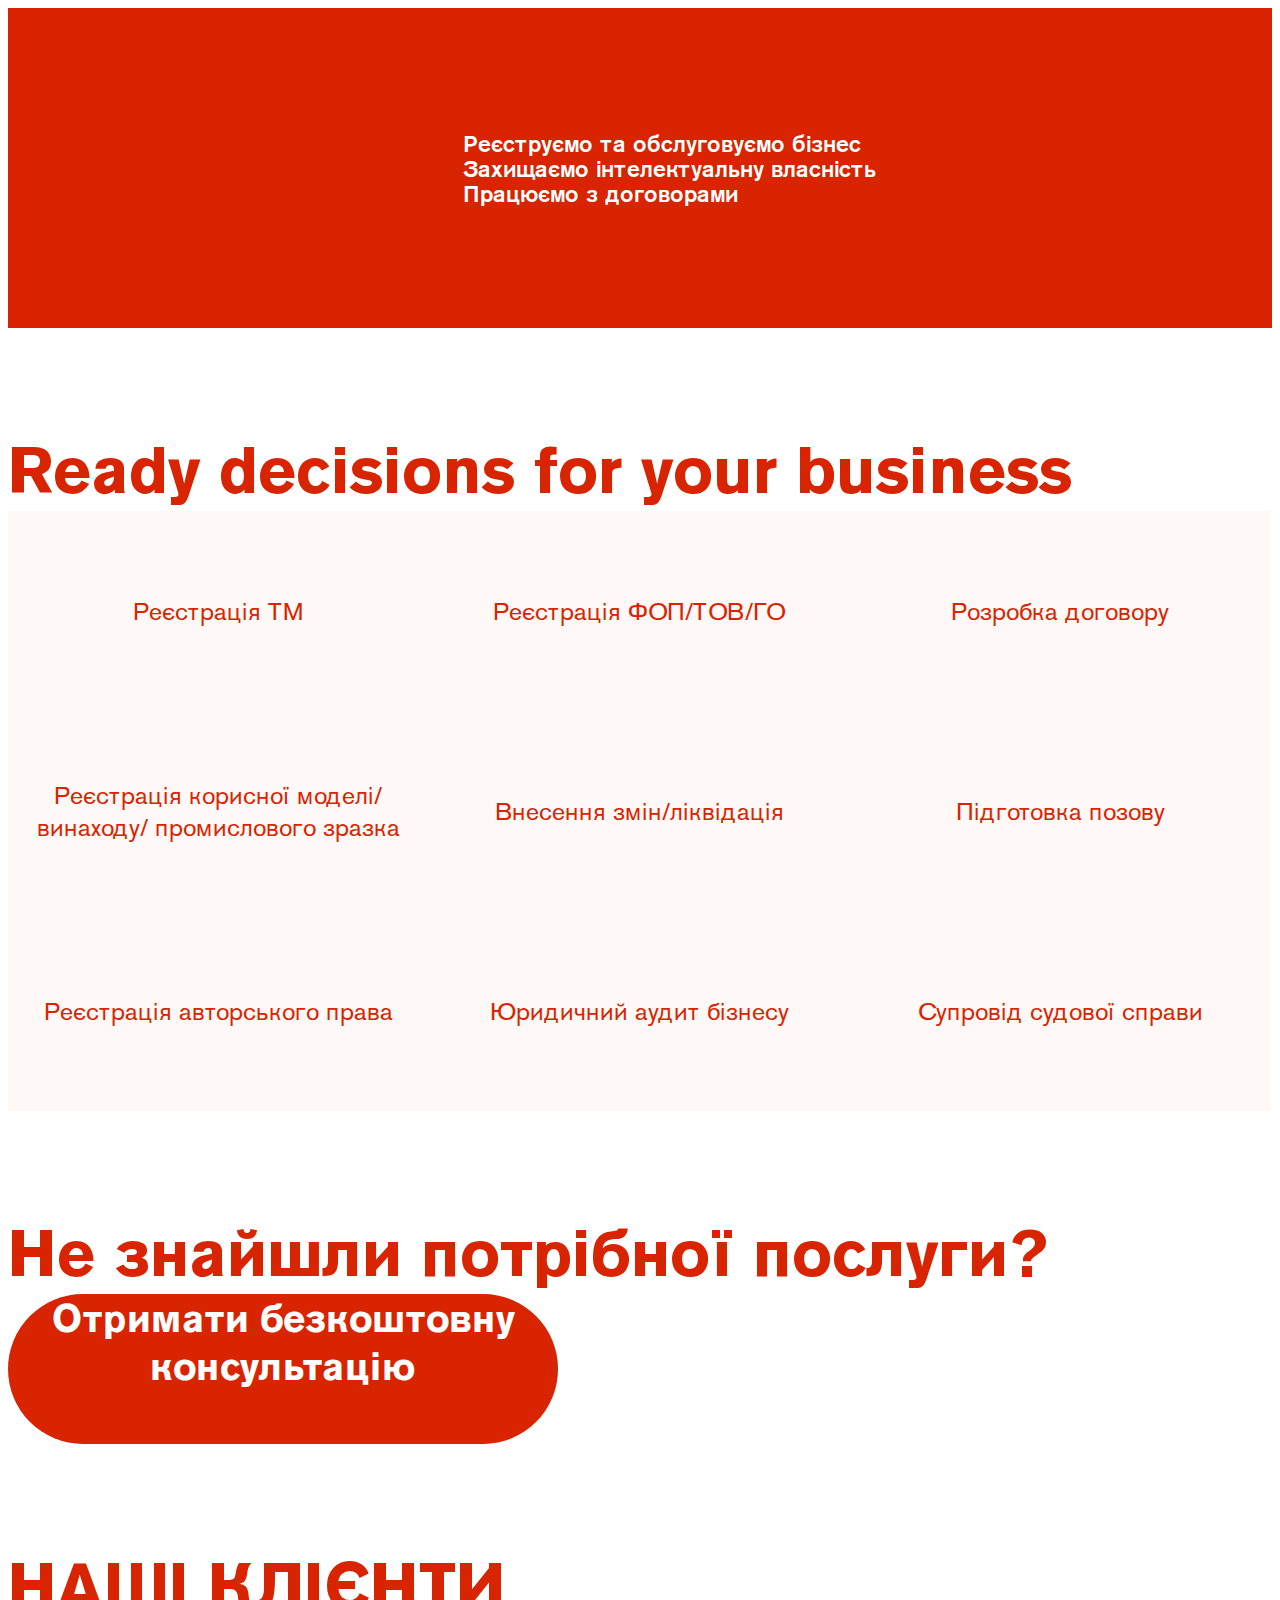
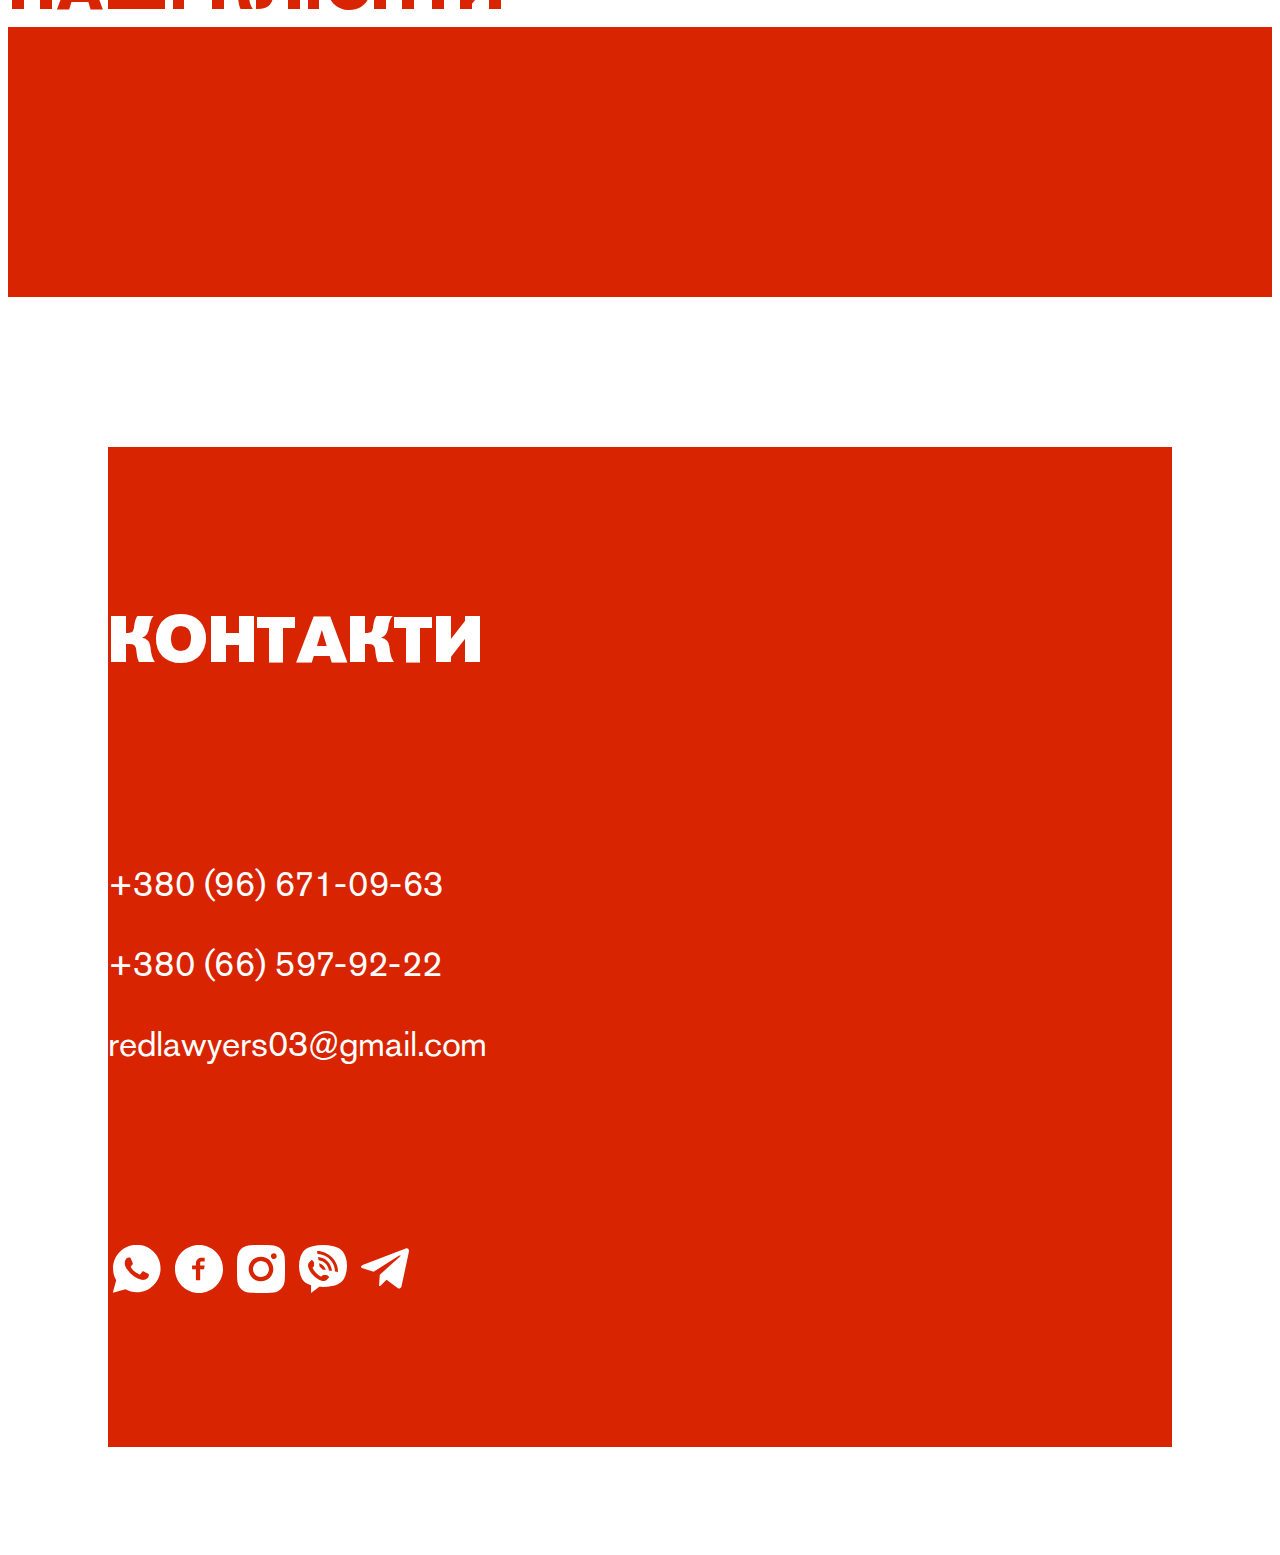
==== index.html @ 9a566561 "Update index.html" ====
<!doctype html>
<html lang="en">

<head>
  <!-- Required meta tags -->
  <meta charset="utf-8">
  <meta name="viewport" content="width=device-width, initial-scale=1">

  <!-- Bootstrap CSS -->
  <link href="https://cdn.jsdelivr.net/npm/bootstrap@5.0.0-beta1/dist/css/bootstrap.min.css" rel="stylesheet" integrity="sha384-giJF6kkoqNQ00vy+HMDP7azOuL0xtbfIcaT9wjKHr8RbDVddVHyTfAAsrekwKmP1" crossorigin="anonymous">
  <link href="css/akzidenz_grotesk_pro.css" rel="stylesheet">
  <link href="css/style.css" rel="stylesheet">

  <script src="https://code.jquery.com/jquery-3.5.1.slim.min.js" integrity="sha256-4+XzXVhsDmqanXGHaHvgh1gMQKX40OUvDEBTu8JcmNs=" crossorigin="anonymous"></script>

  <link rel="stylesheet" href="css/owl.carousel.min.css">
  <link rel="stylesheet" href="css/owl.theme.default.min.css">

  <script src="js/owl.carousel.min.js"></script>
  <title>Red Lawyers</title>
</head>

<body>
  <div class="container-fluid">
    <div class="row header">
      <div class="col-sm-2 logo-holder m-0 p-0">
        <img src="img/logo-white.svg" alt="Red Lawyers Logo">
      </div>
      <div class="col-12 col-sm-5 header-text-holder offset-sm-2 d-flex justify-content-center justify-content-sm-end align-items-center">
        <div class="header-text">
          <p>Реєструємо та обслуговуємо бізнес</p>
          <p>Захищаємо інтелектуальну власність</p>
          <p>Працюємо з договорами</p>
        </div>
      </div>
    </div>
    <div class="row">
      <div class="col-sm-12 slogan-holder text-center">
        <div class="title-text">Ready decisions for your business</div>
      </div>
    </div>
    <div class="row services-carousel-holder my-5 p-0">
      <div class="col-sm-12 table-services-holder">
        <!-- <img src="img/services-arrow.svg" class="services-arrow services-arrow-left"> -->
        <!-- <img src="img/services-arrow.svg" class="services-arrow services-arrow-right"> -->
        <div id="servicesControls" class="carousel slide table-xs-services" data-bs-ride="carousel">

          <div class="table-services carousel-inner my-5">
            <div class="column-1 column carousel-item" data-nextcolumn="2">
              <div class="cell">Реєстрація ТМ</div>
              <div class="cell">Реєстрація корисної моделі/винаходу/
                промислового зразка</div>
              <div class="cell">Реєстрація авторського права</div>
            </div>
            <div class="column-2 column carousel-item active" data-nextcolumn="3">
              <div class="cell">Реєстрація ФОП/ТОВ/ГО</div>
              <div class="cell">Внесення
                змін/ліквідація</div>
              <div class="cell">Юридичний аудит бізнесу </div>
            </div>
            <div class="column-3 column carousel-item" data-nextcolumn="1">
              <div class="cell">Розробка договору</div>
              <div class="cell">Підготовка позову</div>
              <div class="cell">Супровід судової справи</div>
            </div>
          </div>
          <a class="carousel-control-prev" href="#servicesControls" role="button" data-bs-slide="prev">
            <span class="visually-hidden">Previous</span>
            <span class="carousel-control-prev-icon" aria-hidden="true" style="filter:invert(1); opacity:.7;transform: scale(1.5); margin-left:-20px;"></span>
          </a>
          <a class="carousel-control-next" href="#servicesControls" role="button" data-bs-slide="next">
            <span class="carousel-control-next-icon" aria-hidden="true" style="filter:invert(1); opacity:.7; transform: scale(1.5); margin-right:-20px"></span>
            <span class="visually-hidden">Next</span>
          </a>
        </div>


        <div class="table-services table-lg-services my-5">
          <div class="column-1 column">
            <div class="cell">Реєстрація ТМ</div>
            <div class="cell">Реєстрація корисної моделі/винаходу/
              промислового зразка</div>
            <div class="cell">Реєстрація авторського права</div>
          </div>
          <div class="column-2 column">
            <div class="cell">Реєстрація ФОП/ТОВ/ГО</div>
            <div class="cell">Внесення
              змін/ліквідація</div>
            <div class="cell">Юридичний аудит бізнесу </div>
          </div>
          <div class="column-3 column">
            <div class="cell">Розробка договору</div>
            <div class="cell">Підготовка позову</div>
            <div class="cell">Супровід судової справи</div>
          </div>
        </div>


      </div>
    </div>
    <div class="row">
      <div class="col-sm-12 text-center">
        <div class="title-text find-service-text">Не знайшли потрібної послуги?</div>
      </div>
    </div>
    <div class="row">
      <div class="col-sm-12 d-flex align-items-center justify-content-center">
        <div class="button-consult mt-5 d-flex justify-content-center align-items-center"><span>Отримати безкоштовну консультацію</span></div>
      </div>
    </div>
    <div class="row">
      <div class="col-sm-12 text-center">
        <div class="title-text clients-text">Наші клієнти</div>
      </div>
    </div>
    <div class="row client-logo-holder my-3">
      <div class="col-sm-12 text-center d-flex justify-content-center align-items-center" style="position:relative; padding:0;">

        <div class="client-logos d-flex owl-carousel owl-theme">

          <div class="client-logo item" style="background-color:#FFF9F9;">
            <img src="img/client-1.png" alt="Client Logo" style="transform:scale(1.5)">
          </div>
          <div class="client-logo item circled" style="background-color:white;">
            <img src="img/client-2.jpg" alt="Client Logo">
          </div>
          <div class="client-logo item" style="background-color:#EADFD9;">
            <img src="img/client-3.png" alt="Client Logo">
          </div>
          <div class="client-logo item" style="background-color:#BEAB98;">
            <img src="img/client-4.png" alt="Client Logo">
          </div>
          <div class="client-logo item" style="background-color:white;">
            <img src="img/client-5.png" alt="Client Logo">
          </div>
          <div class="client-logo item" style="background-color:white;">
            <img src="img/client-6.png" alt="Client Logo">
          </div>
          <div class="client-logo item" style="background-color:#F6A7AD;">
            <img src="img/client-7.png" alt="Client Logo">
          </div>
          <div class="client-logo item" style="background-color:#0A0E0F;">
            <img src="img/client-8.png" alt="Client Logo">
          </div>
          <div class="client-logo item" style="background-color:white;">
            <img src="img/client-9.jpg" alt="Client Logo">
          </div>
          <div class="client-logo item" style="background-color:white;">
            <img src="img/client-10.jpg" alt="Client Logo">
          </div>
          <div class="client-logo item" style="background-color:white;">
            <img src="img/client-11.png" alt="Client Logo">
          </div>
          <div class="client-logo item" style="background-color:black;">
            <img src="img/client-12.jpg" alt="Client Logo">
          </div>
          <div class="client-logo item" style="background-color:white;">
            <img src="img/client-13.png" alt="Client Logo">
          </div>
          <div class="client-logo item" style="background-color:white; ">
            <img src="img/client-14.png" alt="Client Logo" style="transform:scale(3.5)">
          </div>

        </div>
      </div>
    </div>
    <div class="row footer-holder">
      <div class="col-sm-12 p-0">
        <div class="footer text-center">
          <div class="title-contact">Контакти</div>
          <div class="contact-info">
            <p>+380 (96) 671-09-63</p>
            <p>+380 (66) 597-92-22</p>
            <p>redlawyers03@gmail.com</p>
          </div>
          <div class="contact-icons">
            <img src="img/social-icons/whatsup.svg" alt="What's Up Icon">
            <img src="img/social-icons/facebook.svg" alt="Facebook Icon">
            <img src="img/social-icons/instagram.svg" alt="Instagram Icon">
            <img src="img/social-icons/viber.svg" alt="Viber Icon">
            <img src="img/social-icons/telegram.svg" alt="Telegram Icon">
          </div>
        </div>
      </div>
    </div>
  </div>
  <script src="js/script.js"></script>
  <script src="https://cdn.jsdelivr.net/npm/bootstrap@5.0.0-beta1/dist/js/bootstrap.bundle.min.js" integrity="sha384-ygbV9kiqUc6oa4msXn9868pTtWMgiQaeYH7/t7LECLbyPA2x65Kgf80OJFdroafW" crossorigin="anonymous"></script>
</body>

</html>
---- css/akzidenz_grotesk_pro.css ----
@font-face {
	font-family: 'AkzidenzGroteskPro-Bold';
	src: url('../fonts/akzidenzgroteskpro-bold.eot'); /* IE 9 Compatibility Mode */
	src: url('../fonts/akzidenzgroteskpro-bold.eot?#iefix') format('embedded-opentype'), /* IE < 9 */
		url('../fonts/akzidenzgroteskpro-bold.woff2') format('woff2'), /* Super Modern Browsers */
		url('../fonts/akzidenzgroteskpro-bold.woff') format('woff'), /* Firefox >= 3.6, any other modern browser */
		url('../fonts/akzidenzgroteskpro-bold.ttf') format('truetype'), /* Safari, Android, iOS */
		url('../fonts/akzidenzgroteskpro-bold.svg#akzidenzgroteskpro-bold') format('svg'); /* Chrome < 4, Legacy iOS */
}

@font-face {
	font-family: 'AkzidenzGroteskPro-Light';
	src: url('../fonts/akzidenzgroteskpro-light.eot'); /* IE 9 Compatibility Mode */
	src: url('../fonts/akzidenzgroteskpro-light.eot?#iefix') format('embedded-opentype'), /* IE < 9 */
		url('../fonts/akzidenzgroteskpro-light.woff2') format('woff2'), /* Super Modern Browsers */
		url('../fonts/akzidenzgroteskpro-light.woff') format('woff'), /* Firefox >= 3.6, any other modern browser */
		url('../fonts/akzidenzgroteskpro-light.ttf') format('truetype'), /* Safari, Android, iOS */
		url('../fonts/akzidenzgroteskpro-light.svg#akzidenzgroteskpro-light') format('svg'); /* Chrome < 4, Legacy iOS */
}
@font-face {
	font-family: 'AkzidenzGroteskPro-Md';
	src: url('../fonts/akzidenzgroteskpro-md.eot'); /* IE 9 Compatibility Mode */
	src: url('../fonts/akzidenzgroteskpro-md.eot?#iefix') format('embedded-opentype'), /* IE < 9 */
		url('../fonts/akzidenzgroteskpro-md.woff2') format('woff2'), /* Super Modern Browsers */
		url('../fonts/akzidenzgroteskpro-md.woff') format('woff'), /* Firefox >= 3.6, any other modern browser */
		url('../fonts/akzidenzgroteskpro-md.ttf') format('truetype'), /* Safari, Android, iOS */
		url('../fonts/akzidenzgroteskpro-md.svg#akzidenzgroteskpro-md') format('svg'); /* Chrome < 4, Legacy iOS */
}

@font-face {
	font-family: 'AkzidenzGroteskPro-Regular';
	src: url('../fonts/akzidenzgroteskpro-regular.eot'); /* IE 9 Compatibility Mode */
	src: url('../fonts/akzidenzgroteskpro-regular.eot?#iefix') format('embedded-opentype'), /* IE < 9 */
		url('../fonts/akzidenzgroteskpro-regular.woff2') format('woff2'), /* Super Modern Browsers */
		url('../fonts/akzidenzgroteskpro-regular.woff') format('woff'), /* Firefox >= 3.6, any other modern browser */
		url('../fonts/akzidenzgroteskpro-regular.ttf') format('truetype'), /* Safari, Android, iOS */
		url('../fonts/akzidenzgroteskpro-regular.svg#akzidenzgroteskpro-regular') format('svg'); /* Chrome < 4, Legacy iOS */
}

@font-face {
	font-family: 'AkzidenzGroteskPro-Super';
	src: url('../fonts/akzidenzgroteskpro-super.eot'); /* IE 9 Compatibility Mode */
	src: url('../fonts/akzidenzgroteskpro-super.eot?#iefix') format('embedded-opentype'), /* IE < 9 */
		url('../fonts/akzidenzgroteskpro-super.woff2') format('woff2'), /* Super Modern Browsers */
		url('../fonts/akzidenzgroteskpro-super.woff') format('woff'), /* Firefox >= 3.6, any other modern browser */
		url('../fonts/akzidenzgroteskpro-super.ttf') format('truetype'), /* Safari, Android, iOS */
		url('../fonts/akzidenzgroteskpro-super.svg#akzidenzgroteskpro-super') format('svg'); /* Chrome < 4, Legacy iOS */
}
---- css/style.css ----
.container-fluid {
  overflow: hidden;
}

/* width */
::-webkit-scrollbar {
  width: 10px;
}

/* Track */
::-webkit-scrollbar-track {
  background: white;
}

/* Handle */
::-webkit-scrollbar-thumb {
  background: #D82400;
}

/* Handle on hover */
::-webkit-scrollbar-thumb:hover {
  background: #D82400;
}

.header {
  height: 320px;
  background-color: #D82400;
  color: white;
  display: flex;
  justify-content: center;
  align-items: center;
}

.header-text p {
  font-family: 'AkzidenzGroteskPro-Md', sans-serif;
  font-size: 35px;
  margin: 0;
  font-weight: 500;
  line-height: 45px;
}

.logo-holder img {
  max-height: 320px;
  padding-left: 60px;
}

.header-text-holder {
  padding-right: 60px;
}

.title-text {
  font-family: "AkzidenzGroteskPro-Bold", sans-serif;
  font-size: 65px;
  color: #D82400;
  margin-top: 100px;
}

.table-services {
  display: flex;
  flex-direction: row;
}

.table-services .column {
  width: 33.3%;
  transition: 1s;
}

.table-services-holder .table-services .cell {
  height: 200px;
  background: rgba(216, 36, 0, 0.03);
  border: none;
  text-align: center;
  display: flex;
  justify-content: center;
  align-items: center;
  vertical-align: middle;
  cursor: pointer;
  font-family: "AkzidenzGroteskPro-Regular", sans-serif;
  font-size: 30px;
  color: #D82400;
  transition: .3s;
}

.table-services-holder .table-services .cell:hover {
  background: rgba(216, 36, 0, 0.2);
}

.button-consult {
  font-family: "AkzidenzGroteskPro-Bold", sans-serif;
  font-size: 38px;
  background-color: #D82400;
  color: white;
  width: 550px;
  height: 150px;
  text-align: center;
  border-radius: 100px;
  cursor: pointer;
}

.clients-text {
  text-transform: uppercase;
}

.client-logo-holder {
  height: 270px;
  background-color: #D82400;
  overflow: hidden;
}

.owl-item {
  display: flex;
  align-items: center;
  justify-content: center;
}

.client-logo {
  height: 200px;
  width: 200px;
  border-radius: 100%;
  display: flex;
  justify-content: center;
  align-items: center;
  /* margin-left:80px; */
  transition: 1s;
}

.client-logo img {
  max-width: 70%;
}

.client-logo.circled img {
  max-width: 100% !important;
}

.client-logos .client-logo {
  overflow: hidden;
  z-index: 3;
}

.footer-holder {
  margin-top: 150px;
}

.footer {
  background-color: #D82400;
  margin: 100px;
  height: 700px;
  padding-top: 150px;
  padding-bottom: 150px;
  display: flex;
  flex-direction: column;
  justify-content: space-between;
}

.title-contact {
  font-family: "AkzidenzGroteskPro-Super", sans-serif;
  color: white;
  font-size: 65px;
  text-transform: uppercase;
}

.contact-info {
  font-family: "AkzidenzGroteskPro-Regular", sans-serif;
  font-size: 35px;
  color: white;
}

.contact-icons img {
  height: 48px;
  width: 48px;
  margin-left: 5px;
  margin-right: 5px;
  cursor: pointer;
}

.services-arrow-left {
  display: none;
  left: 20px;
  transform: rotate(180deg);
}

.services-arrow-right {
  display: none;
  right: 20px;
}

.table-lg-services {
  display: flex;
}

.table-xs-services {
  display: none;
}

.owl-prev span, .owl-next span {
  font-size: 100px;
}

.owl-prev, .owl-next {
  background: none !important;
  color: rgba(0, 0, 0, .6) !important;
}

.owl-prev:focus, .owl-next:focus {
  outline: none;
}

.owl-prev {
  position: absolute;
  left: 25px;
  top: 0;
  bottom: 0;
  margin: auto;
}

.owl-next {
  position: absolute;
  right: 25px;
  top: 0;
  bottom: 0;
  margin: auto;
}

@media screen and (min-width: 1900px) {
  .header-text p {
    font-size: 40px;
  }
}

@media screen and (max-width: 1700px) {
  .header-text p {
    font-size: 30px;
  }
}

@media screen and (max-width: 1500px) {
  .table-services-holder .table-services .cell {
    font-size: 25px;
  }

  .header-text p {
    font-size: 25px;
    line-height: 27px;
  }

  .header-text-holder {
    padding-right: 10px;
  }
}

@media screen and (max-width: 1500px) {
  .header-text p {
    font-size: 23px;
    line-height: 25px;
  }

  .header-text-holder {
    padding-right: 2px;
  }
}

@media screen and (max-width: 576px) {
  .table-lg-services {
    display: none;
  }

  .table-xs-services {
    display: flex;
  }

  .header {
    height: 350px;
    text-align: center;
    display: flex;
    align-items: flex-start;
    align-content: space-around;
    padding-bottom: 50px;
    padding-top: 30px;
  }

  .logo-holder img {
    height: 150px;
    width: 150px;
    padding: 0;
  }

  .header-text-holder {
    padding: 0;
  }

  .header-text {
    text-align: center;
  }

  .header-text p {
    font-size: 20px;
    line-height: 25px;
  }

  .table-services {
    margin-bottom: 0;
  }

  .table-services .column {
    width: 100%;
  }

  .find-service-text {
    margin-top: 20px;
  }

  .title-text {
    font-size: 35px;
  }

  .button-consult {
    font-size: 18px;
    height: 75px;
    width: 250px;
  }

  .table-services-holder .table-services .cell {
    font-size: 25px;
    transition: 1s;
    margin-top: 30px;
    margin-bottom: 30px;
  }

  .table-services {
    transition: 1s;
    position: relative;
  }

  .table-services-holder {
    position: relative;
  }

  .services-arrow {
    display: block;
  }

  .footer-holder {
    margin-top: 100px;
  }

  .footer {
    padding: 60px 30px 60px 30px;
    margin: 0;
    height: 380px;
  }

  .title-contact {
    font-size: 35px;
  }

  .contact-info {
    font-size: 25px;
  }

  .contact-info p {
    margin: 0;
  }

  .contact-icons img {
    height: 30px;
    width: 30px;
  }
}
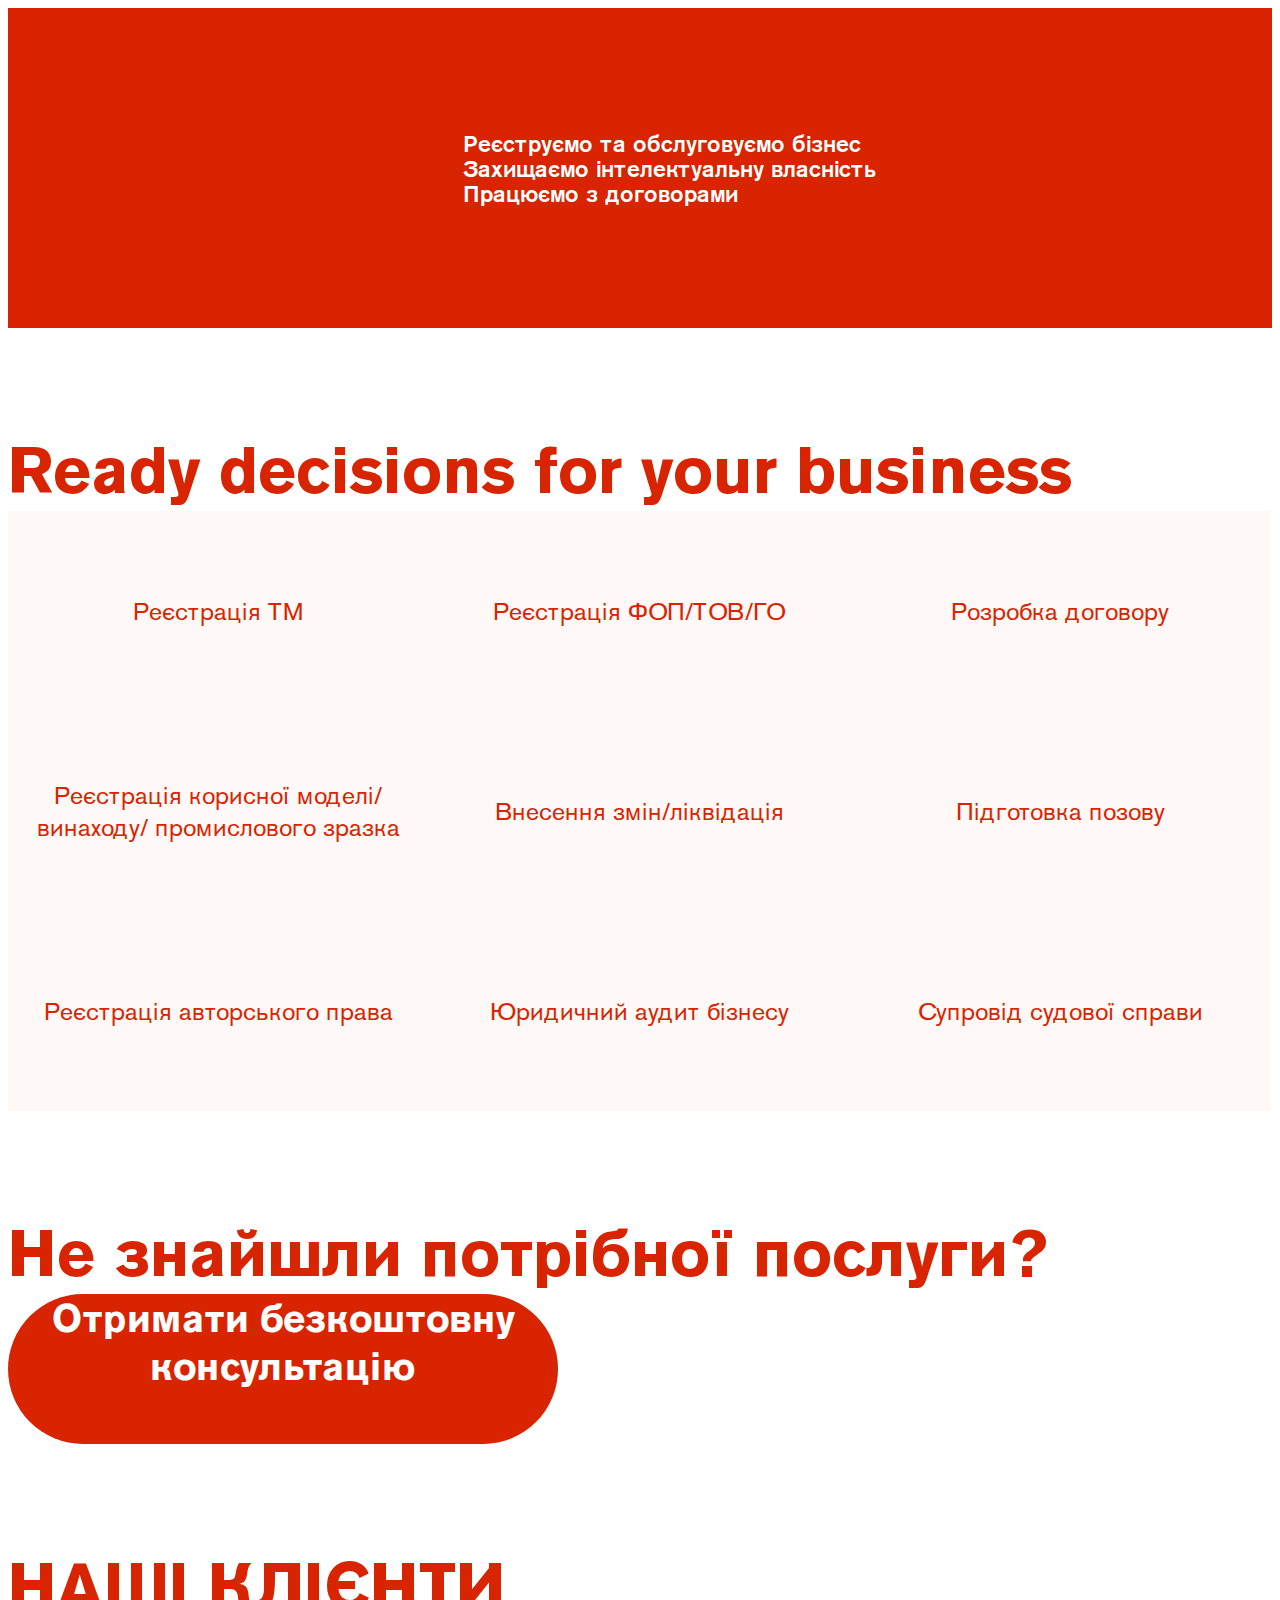
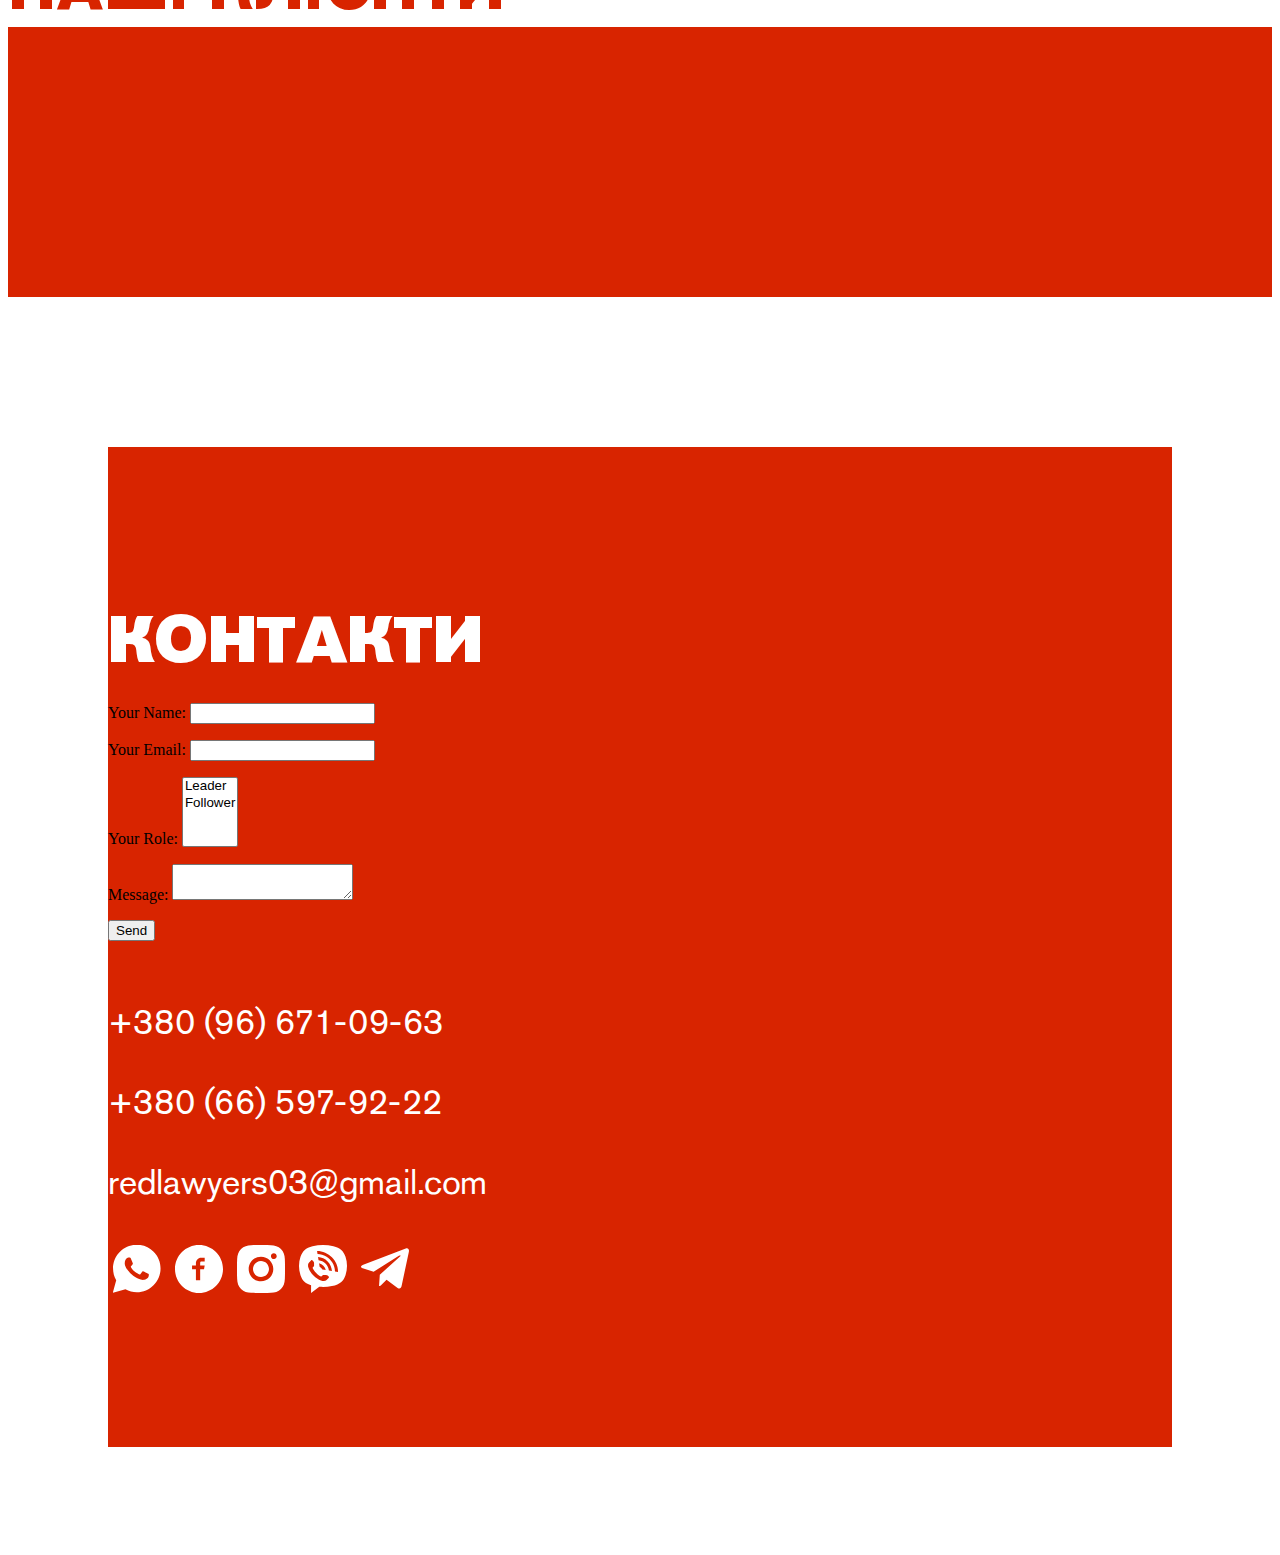
==== commit 7a0d976c: "Add copy social info, test form" ====
--- a/index.html
+++ b/index.html
@@ -168,24 +168,51 @@
       <div class="col-sm-12 p-0">
         <div class="footer text-center">
           <div class="title-contact">Контакти</div>
+          <form name="contact" method="POST" data-netlify="true">
+            <p>
+              <label>Your Name: <input type="text" name="name" /></label>
+            </p>
+            <p>
+              <label>Your Email: <input type="email" name="email" /></label>
+            </p>
+            <p>
+              <label>Your Role: <select name="role[]" multiple>
+                  <option value="leader">Leader</option>
+                  <option value="follower">Follower</option>
+                </select></label>
+            </p>
+            <p>
+              <label>Message: <textarea name="message"></textarea></label>
+            </p>
+            <p>
+              <button type="submit">Send</button>
+            </p>
+          </form>
           <div class="contact-info">
             <p>+380 (96) 671-09-63</p>
             <p>+380 (66) 597-92-22</p>
             <p>redlawyers03@gmail.com</p>
           </div>
           <div class="contact-icons">
-            <img src="img/social-icons/whatsup.svg" alt="What's Up Icon">
-            <img src="img/social-icons/facebook.svg" alt="Facebook Icon">
-            <img src="img/social-icons/instagram.svg" alt="Instagram Icon">
-            <img src="img/social-icons/viber.svg" alt="Viber Icon">
-            <img src="img/social-icons/telegram.svg" alt="Telegram Icon">
+            <img src="img/social-icons/whatsup.svg" alt="What's Up Icon" class="icon-whatsup">
+            <img src="img/social-icons/facebook.svg" alt="Facebook Icon" class="icon-facebook">
+            <img src="img/social-icons/instagram.svg" alt="Instagram Icon" class="icon-instagram">
+            <img src="img/social-icons/viber.svg" alt="Viber Icon" class="icon-viber">
+            <img src="img/social-icons/telegram.svg" alt="Telegram Icon" class="icon-telegram" data-toggle="tooltip" data-placement="top" title="Натисніть, щоб скопіювати">
+            <input class="telegram-copy" value="@mytelegram" style="position: absolute; z-index: -999; opacity: 0;" />
           </div>
         </div>
       </div>
     </div>
   </div>
   <script src="js/script.js"></script>
+
   <script src="https://cdn.jsdelivr.net/npm/bootstrap@5.0.0-beta1/dist/js/bootstrap.bundle.min.js" integrity="sha384-ygbV9kiqUc6oa4msXn9868pTtWMgiQaeYH7/t7LECLbyPA2x65Kgf80OJFdroafW" crossorigin="anonymous"></script>
+  <script type="text/javascript">
+    $(function() {
+      $('[data-toggle="tooltip"]').tooltip()
+    })
+  </script>
 </body>
 
 </html>
--- a/css/style.css
+++ b/css/style.css
@@ -233,22 +233,13 @@
   }
 }
 
+
+
 @media screen and (max-width: 1500px) {
   .table-services-holder .table-services .cell {
     font-size: 25px;
   }
 
-  .header-text p {
-    font-size: 25px;
-    line-height: 27px;
-  }
-
-  .header-text-holder {
-    padding-right: 10px;
-  }
-}
-
-@media screen and (max-width: 1500px) {
   .header-text p {
     font-size: 23px;
     line-height: 25px;
@@ -313,6 +304,14 @@
     font-size: 35px;
   }
 
+  .slogan-holder .title-text {
+    margin-top: 60px;
+  }
+
+  .services-carousel-holder {
+    margin: 0 !important;
+  }
+
   .button-consult {
     font-size: 18px;
     height: 75px;
@@ -329,6 +328,7 @@
   .table-services {
     transition: 1s;
     position: relative;
+    margin-top: 0 !important;
   }
 
   .table-services-holder {
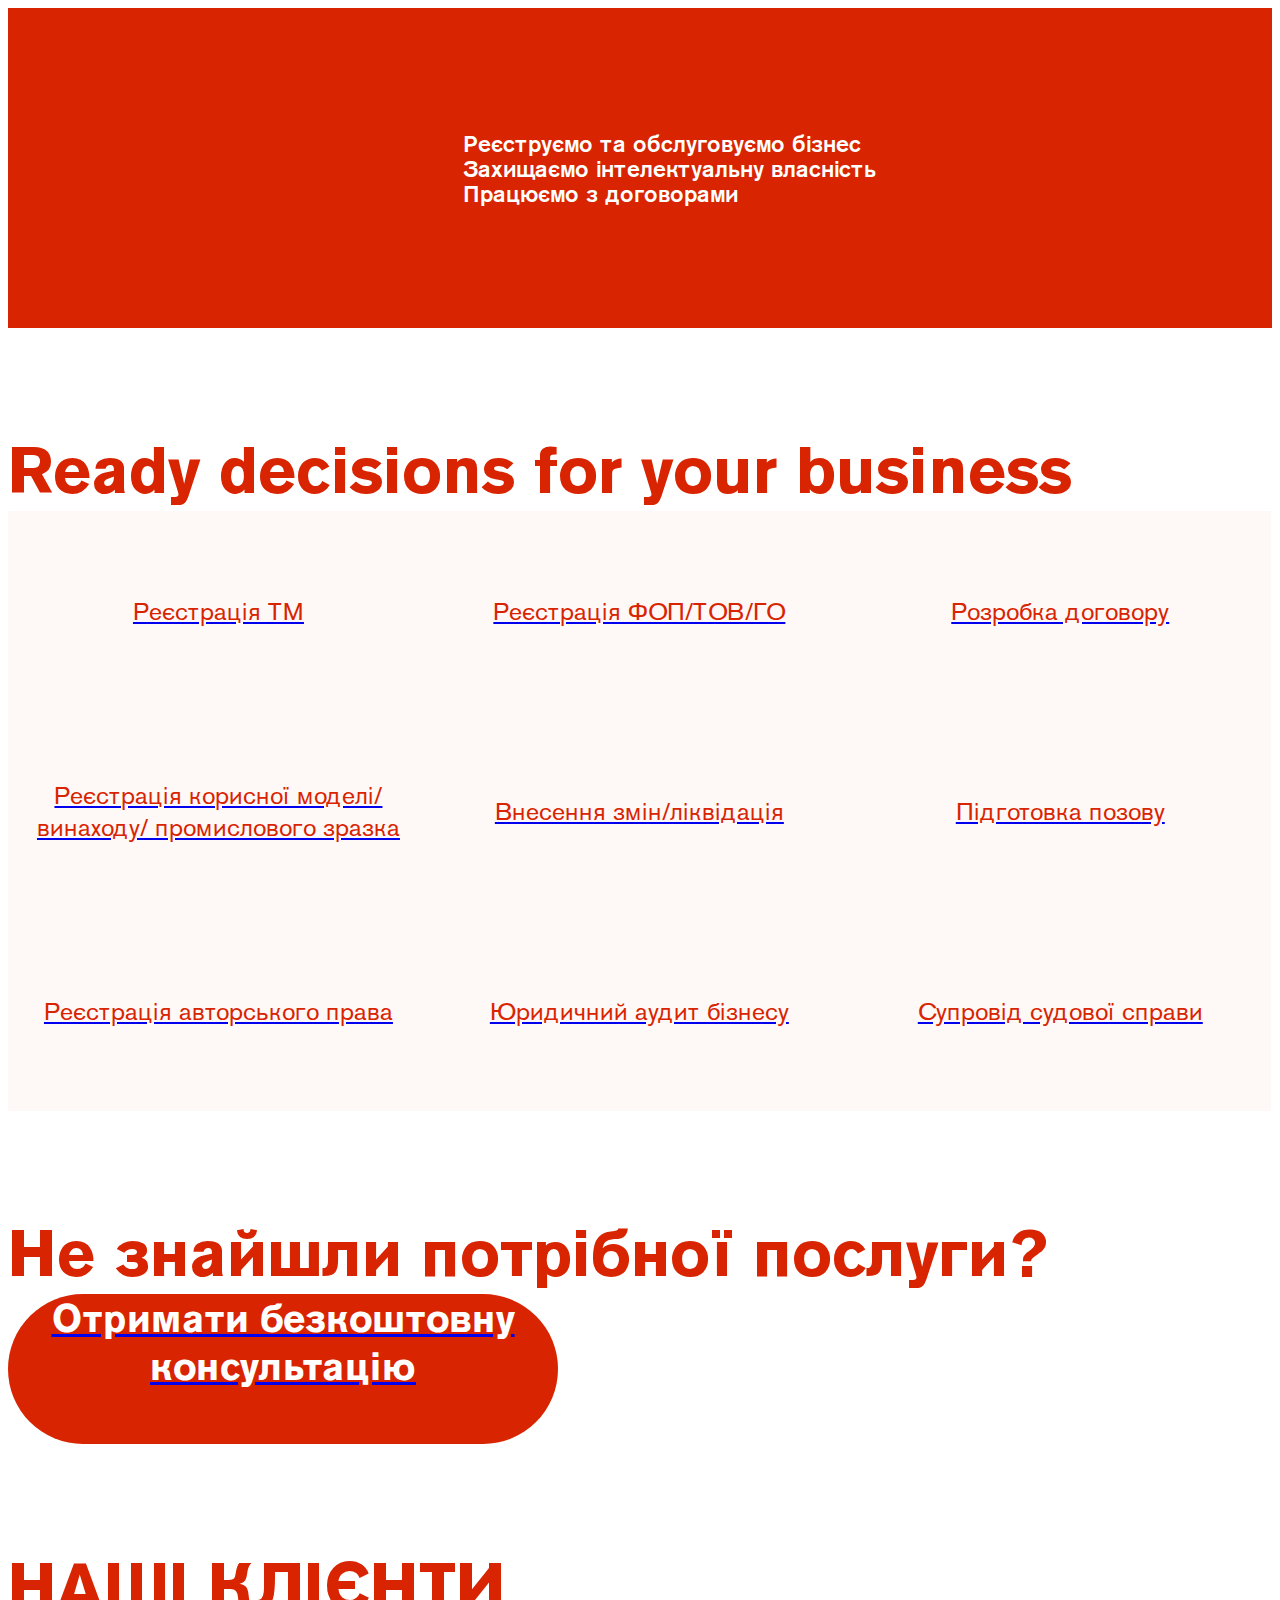
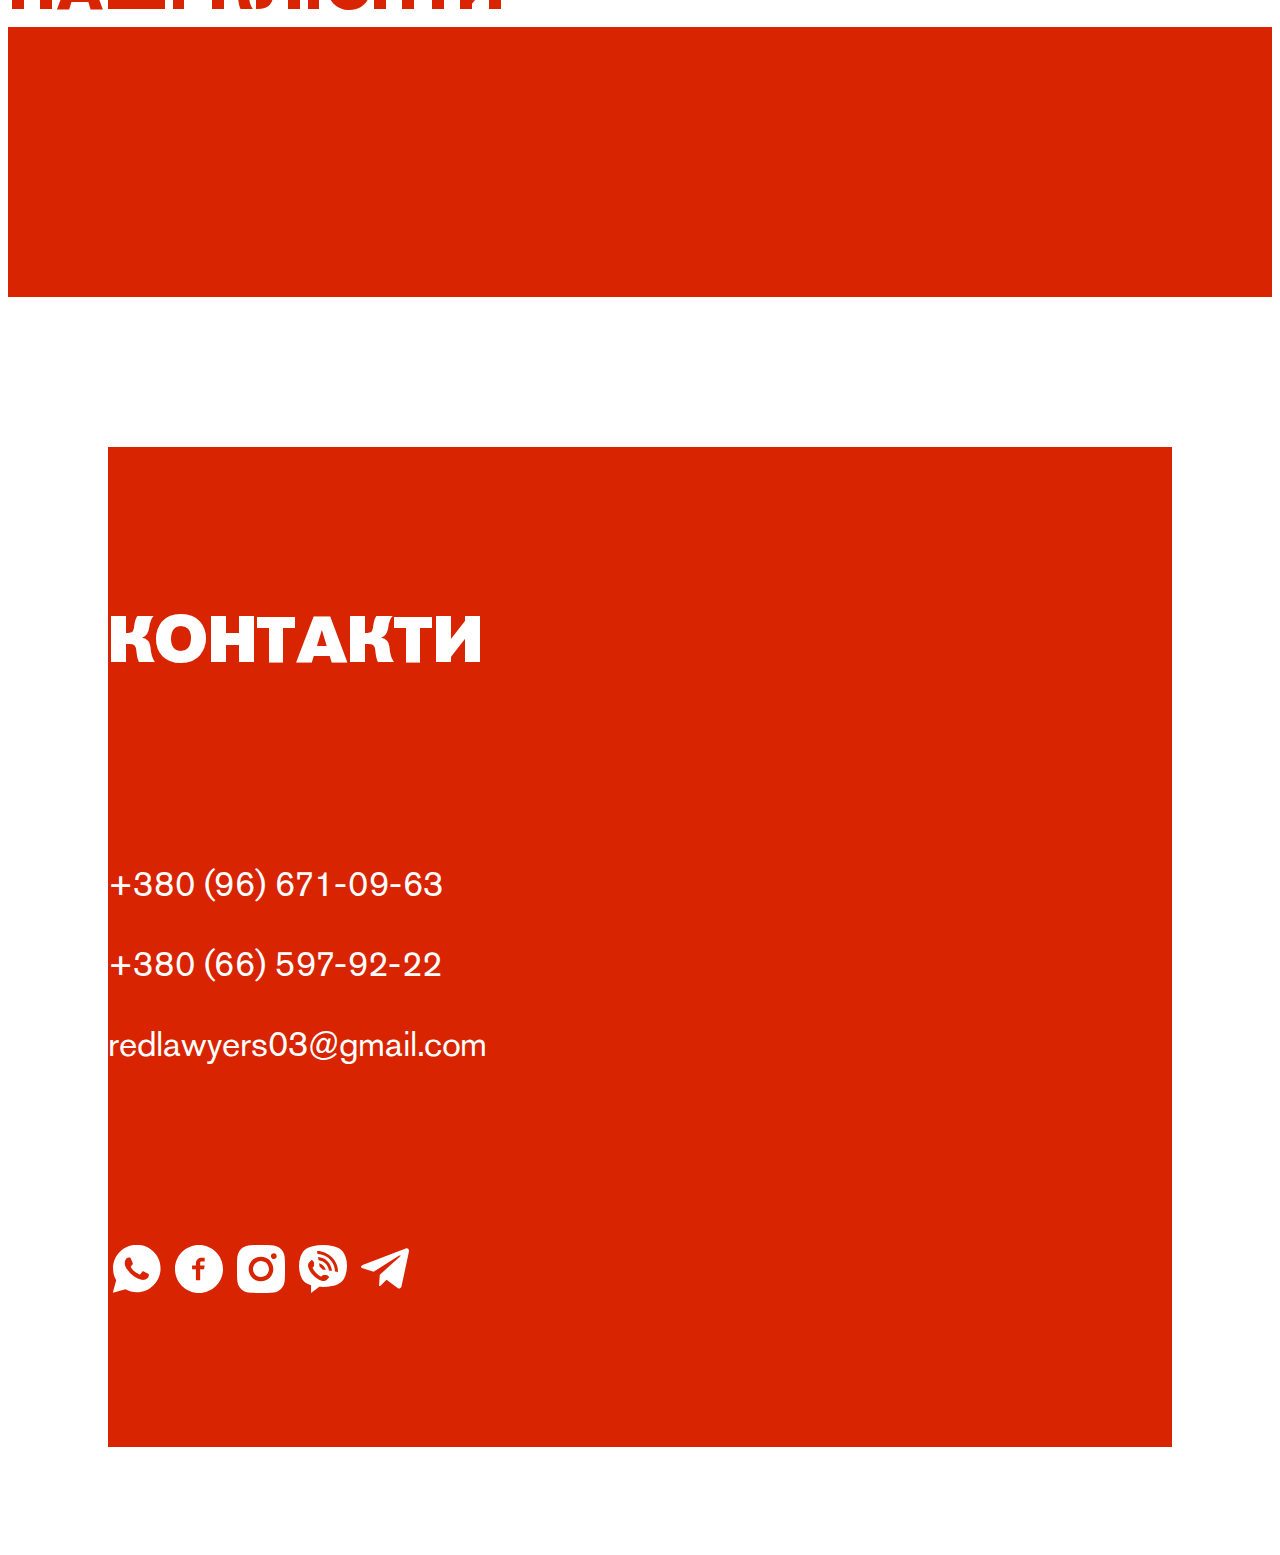
==== commit 5b288ef6: "Add tooltips for social icons, favicon" ====
--- a/index.html
+++ b/index.html
@@ -5,6 +5,7 @@
   <!-- Required meta tags -->
   <meta charset="utf-8">
   <meta name="viewport" content="width=device-width, initial-scale=1">
+  <link rel="icon" type="image/png" href="img/logo-white.svg"/>
 
   <!-- Bootstrap CSS -->
   <link href="https://cdn.jsdelivr.net/npm/bootstrap@5.0.0-beta1/dist/css/bootstrap.min.css" rel="stylesheet" integrity="sha384-giJF6kkoqNQ00vy+HMDP7azOuL0xtbfIcaT9wjKHr8RbDVddVHyTfAAsrekwKmP1" crossorigin="anonymous">
@@ -39,29 +40,30 @@
         <div class="title-text">Ready decisions for your business</div>
       </div>
     </div>
-    <div class="row services-carousel-holder my-5 p-0">
+    <div class="row services-carousel-holder mt-5 p-0">
       <div class="col-sm-12 table-services-holder">
         <!-- <img src="img/services-arrow.svg" class="services-arrow services-arrow-left"> -->
         <!-- <img src="img/services-arrow.svg" class="services-arrow services-arrow-right"> -->
         <div id="servicesControls" class="carousel slide table-xs-services" data-bs-ride="carousel">
 
-          <div class="table-services carousel-inner my-5">
+          <div class="table-services carousel-inner mt-5">
             <div class="column-1 column carousel-item" data-nextcolumn="2">
-              <div class="cell">Реєстрація ТМ</div>
-              <div class="cell">Реєстрація корисної моделі/винаходу/
-                промислового зразка</div>
-              <div class="cell">Реєстрація авторського права</div>
+              <a href="https://forms.gle/BwgDRAtRm3LDW8rx9" target="_blank"><div class="cell">Реєстрація ТМ</div></a>
+              <a href="https://forms.gle/UbfzB45TZAGQrEeq6" target="_blank"><div class="cell">Реєстрація корисної моделі/винаходу/
+                промислового зразка</div></a>
+
+              <a href="https://forms.gle/RMwstbdigasB3g2y6" target="_blank"><div class="cell">Реєстрація авторського права</div></a>
             </div>
             <div class="column-2 column carousel-item active" data-nextcolumn="3">
-              <div class="cell">Реєстрація ФОП/ТОВ/ГО</div>
-              <div class="cell">Внесення
-                змін/ліквідація</div>
-              <div class="cell">Юридичний аудит бізнесу </div>
+            <a href="https://forms.gle/SeMM3KgcJrkBdYLw6" target="_blank"><div class="cell">Реєстрація ФОП/ТОВ/ГО</div></a>
+              <a href="https://forms.gle/cAy1ZFD8gjsPPXtJ6" target="_blank"><div class="cell">Внесення
+                змін/ліквідація</div></a>
+              <a href="https://forms.gle/vvuunR37AvPfWt9v6" target="_blank"><div class="cell">Юридичний аудит бізнесу</div></a>
             </div>
             <div class="column-3 column carousel-item" data-nextcolumn="1">
-              <div class="cell">Розробка договору</div>
-              <div class="cell">Підготовка позову</div>
-              <div class="cell">Супровід судової справи</div>
+              <a href="https://forms.gle/LcbEQMadtJYNbAR38" target="_blank"><div class="cell">Розробка договору</div></a>
+              <a href="https://forms.gle/BZGgxSqWjjxswCJW6" target="_blank"><div class="cell">Підготовка позову</div></a>
+              <a href="https://forms.gle/xk6pNWZUDxEPmRdZ7" target="_blank"><div class="cell">Супровід судової справи</div></a>
             </div>
           </div>
           <a class="carousel-control-prev" href="#servicesControls" role="button" data-bs-slide="prev">
@@ -75,37 +77,37 @@
         </div>
 
 
-        <div class="table-services table-lg-services my-5">
+        <div class="table-services table-lg-services mt-5">
           <div class="column-1 column">
-            <div class="cell">Реєстрація ТМ</div>
-            <div class="cell">Реєстрація корисної моделі/винаходу/
-              промислового зразка</div>
-            <div class="cell">Реєстрація авторського права</div>
+            <a href="https://forms.gle/BwgDRAtRm3LDW8rx9" target="_blank"><div class="cell">Реєстрація ТМ</div></a>
+            <a href="https://forms.gle/UbfzB45TZAGQrEeq6" target="_blank"><div class="cell">Реєстрація корисної моделі/винаходу/
+              промислового зразка</div></a>
+            <a href="https://forms.gle/RMwstbdigasB3g2y6" target="_blank"><div class="cell">Реєстрація авторського права</div></a>
           </div>
           <div class="column-2 column">
-            <div class="cell">Реєстрація ФОП/ТОВ/ГО</div>
-            <div class="cell">Внесення
-              змін/ліквідація</div>
-            <div class="cell">Юридичний аудит бізнесу </div>
+            <a href="https://forms.gle/SeMM3KgcJrkBdYLw6" target="_blank"><div class="cell">Реєстрація ФОП/ТОВ/ГО</div></a>
+            <a href="https://forms.gle/cAy1ZFD8gjsPPXtJ6" target="_blank"><div class="cell">Внесення
+              змін/ліквідація</div></a>
+            <a href="https://forms.gle/vvuunR37AvPfWt9v6" target="_blank"><div class="cell">Юридичний аудит бізнесу</div></a>
           </div>
           <div class="column-3 column">
-            <div class="cell">Розробка договору</div>
-            <div class="cell">Підготовка позову</div>
-            <div class="cell">Супровід судової справи</div>
-          </div>
-        </div>
-
-
-      </div>
-    </div>
-    <div class="row">
-      <div class="col-sm-12 text-center">
+          <a href="https://forms.gle/LcbEQMadtJYNbAR38" target="_blank"><div class="cell">Розробка договору</div></a>
+            <a href="https://forms.gle/BZGgxSqWjjxswCJW6" target="_blank"><div class="cell">Підготовка позову</div></a>
+            <a href="https://forms.gle/xk6pNWZUDxEPmRdZ7" target="_blank"><div class="cell">Супровід судової справи</div></a>
+          </div>
+        </div>
+
+
+      </div>
+    </div>
+    <div class="row">
+      <div class="col-sm-12 text-center consult-holder">
         <div class="title-text find-service-text">Не знайшли потрібної послуги?</div>
       </div>
     </div>
     <div class="row">
-      <div class="col-sm-12 d-flex align-items-center justify-content-center">
-        <div class="button-consult mt-5 d-flex justify-content-center align-items-center"><span>Отримати безкоштовну консультацію</span></div>
+      <div class="col-sm-12 d-flex align-items-center justify-content-center ">
+        <a href="https://forms.gle/poAyPY8joWdyJ9nR7" target="_blank"><div class="button-consult mt-5 d-flex justify-content-center align-items-center"><span>Отримати безкоштовну консультацію</span></div></a>
       </div>
     </div>
     <div class="row">
@@ -168,38 +170,19 @@
       <div class="col-sm-12 p-0">
         <div class="footer text-center">
           <div class="title-contact">Контакти</div>
-          <form name="contact" method="POST" data-netlify="true">
-            <p>
-              <label>Your Name: <input type="text" name="name" /></label>
-            </p>
-            <p>
-              <label>Your Email: <input type="email" name="email" /></label>
-            </p>
-            <p>
-              <label>Your Role: <select name="role[]" multiple>
-                  <option value="leader">Leader</option>
-                  <option value="follower">Follower</option>
-                </select></label>
-            </p>
-            <p>
-              <label>Message: <textarea name="message"></textarea></label>
-            </p>
-            <p>
-              <button type="submit">Send</button>
-            </p>
-          </form>
           <div class="contact-info">
             <p>+380 (96) 671-09-63</p>
             <p>+380 (66) 597-92-22</p>
             <p>redlawyers03@gmail.com</p>
           </div>
           <div class="contact-icons">
-            <img src="img/social-icons/whatsup.svg" alt="What's Up Icon" class="icon-whatsup">
-            <img src="img/social-icons/facebook.svg" alt="Facebook Icon" class="icon-facebook">
-            <img src="img/social-icons/instagram.svg" alt="Instagram Icon" class="icon-instagram">
-            <img src="img/social-icons/viber.svg" alt="Viber Icon" class="icon-viber">
-            <img src="img/social-icons/telegram.svg" alt="Telegram Icon" class="icon-telegram" data-toggle="tooltip" data-placement="top" title="Натисніть, щоб скопіювати">
-            <input class="telegram-copy" value="@mytelegram" style="position: absolute; z-index: -999; opacity: 0;" />
+            <img src="img/social-icons/whatsup.svg" alt="What's Up Icon" class="icon-whatsup icon-social" data-toggle="tooltip" data-placement="top" title="Натисніть, щоб скопіювати">
+            <input class="whatsup-copy" value="380665979222" style="position: absolute; z-index: -999; opacity: 0;" />
+            <a href="https://www.facebook.com/red.lawyers.firm" target="_blank"><img src="img/social-icons/facebook.svg" alt="Facebook Icon" class="icon-facebook"></a>
+            <a href="https://www.instagram.com/red_lawyers" target="_blank"><img src="img/social-icons/instagram.svg" alt="Instagram Icon" class="icon-instagram"></a>
+            <img src="img/social-icons/viber.svg" alt="Viber Icon" class="icon-viber icon-social" data-toggle="tooltip" data-placement="top" title="Натисніть, щоб скопіювати">
+            <input class="viber-copy" value="380665979222" style="position: absolute; z-index: -999; opacity: 0;" />
+            <a href="https://t.me/nazar248" target="_blank"><img src="img/social-icons/telegram.svg" alt="Telegram Icon" class="icon-telegram"></a>
           </div>
         </div>
       </div>
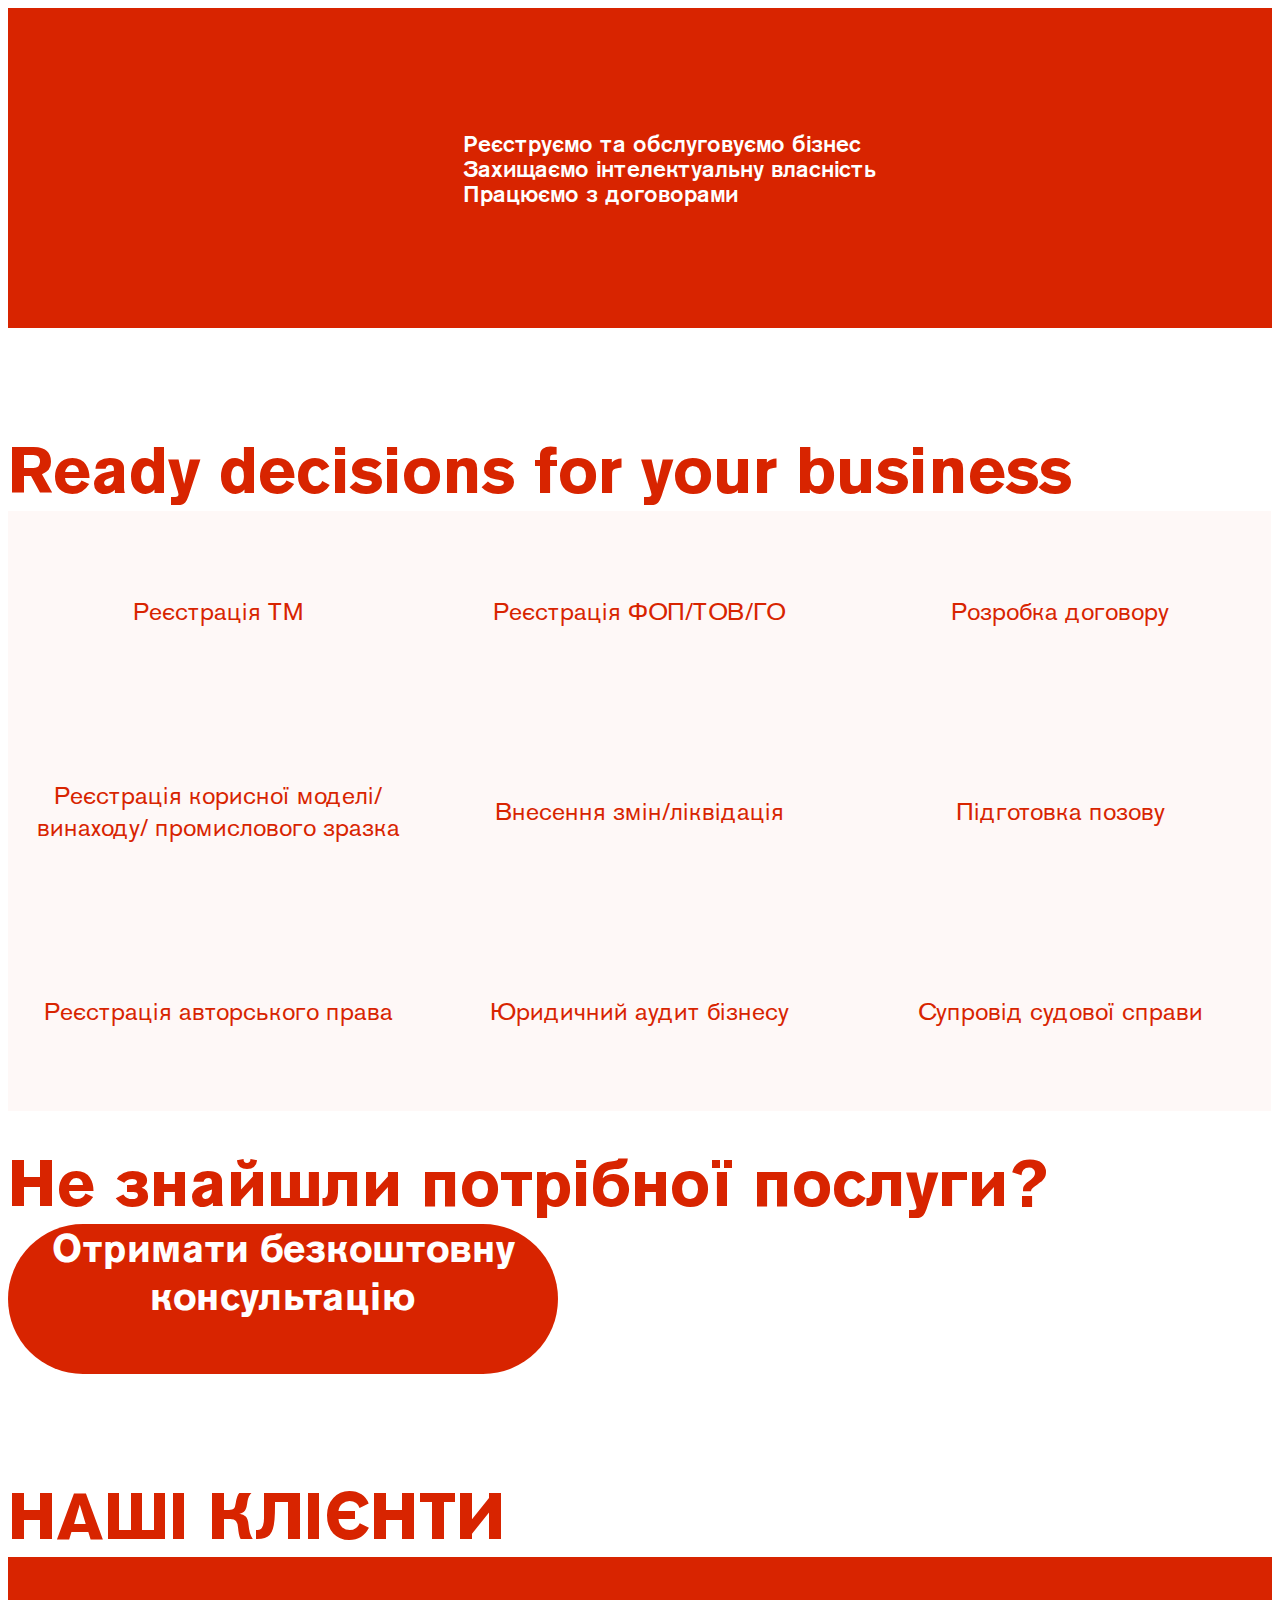
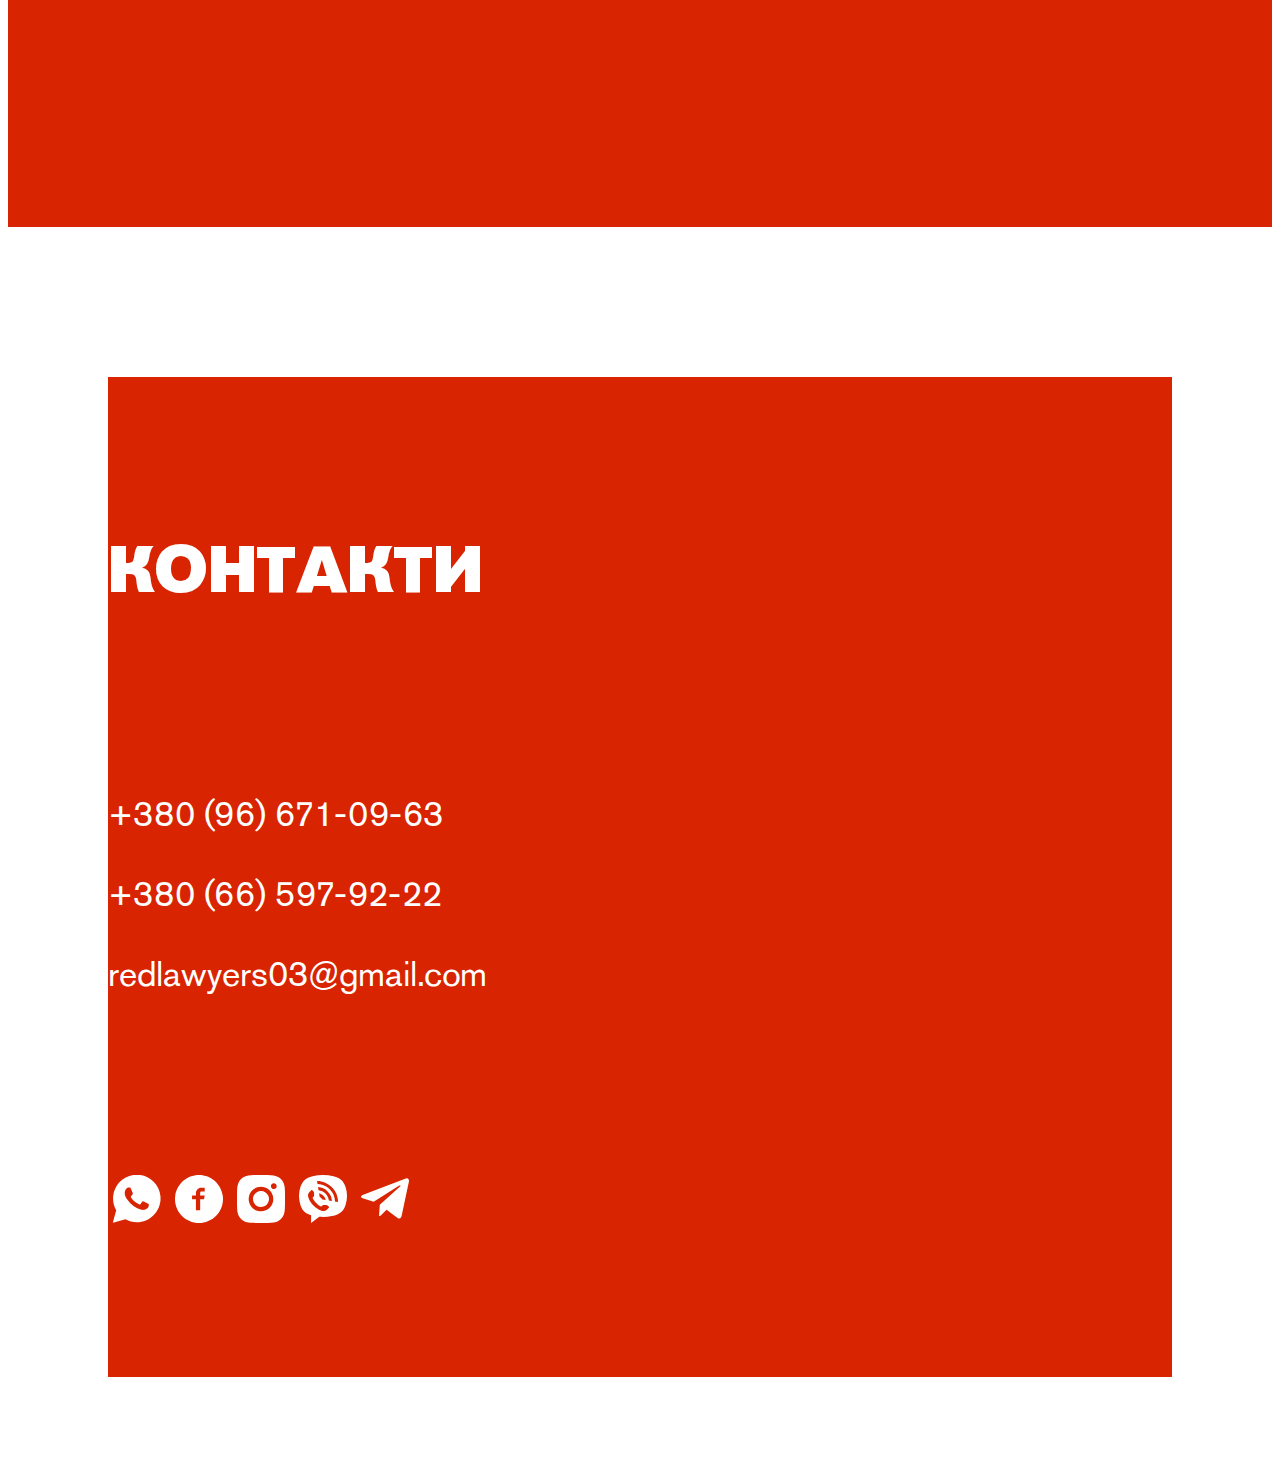
==== commit 264a2adf: "Fix small screens overflow" ====
--- a/index.html
+++ b/index.html
@@ -2,7 +2,6 @@
 <html lang="en">
 
 <head>
-  <!-- Required meta tags -->
   <meta charset="utf-8">
   <meta name="viewport" content="width=device-width, initial-scale=1">
   <link rel="icon" type="image/png" href="img/logo-white.svg"/>
@@ -96,8 +95,6 @@
             <a href="https://forms.gle/xk6pNWZUDxEPmRdZ7" target="_blank"><div class="cell">Супровід судової справи</div></a>
           </div>
         </div>
-
-
       </div>
     </div>
     <div class="row">
@@ -177,11 +174,11 @@
           </div>
           <div class="contact-icons">
             <img src="img/social-icons/whatsup.svg" alt="What's Up Icon" class="icon-whatsup icon-social" data-toggle="tooltip" data-placement="top" title="Натисніть, щоб скопіювати">
-            <input class="whatsup-copy" value="380665979222" style="position: absolute; z-index: -999; opacity: 0;" />
+            <input class="whatsup-copy" value="380665979222" style="position: absolute; left:0; z-index: -999; opacity: 0;" />
             <a href="https://www.facebook.com/red.lawyers.firm" target="_blank"><img src="img/social-icons/facebook.svg" alt="Facebook Icon" class="icon-facebook"></a>
             <a href="https://www.instagram.com/red_lawyers" target="_blank"><img src="img/social-icons/instagram.svg" alt="Instagram Icon" class="icon-instagram"></a>
             <img src="img/social-icons/viber.svg" alt="Viber Icon" class="icon-viber icon-social" data-toggle="tooltip" data-placement="top" title="Натисніть, щоб скопіювати">
-            <input class="viber-copy" value="380665979222" style="position: absolute; z-index: -999; opacity: 0;" />
+            <input class="viber-copy" value="380665979222" style="position: absolute; left:0; z-index: -999; opacity: 0;" />
             <a href="https://t.me/nazar248" target="_blank"><img src="img/social-icons/telegram.svg" alt="Telegram Icon" class="icon-telegram"></a>
           </div>
         </div>
--- a/css/style.css
+++ b/css/style.css
@@ -1,7 +1,11 @@
-.container-fluid {
-  overflow: hidden;
-}
-
+
+a {
+  text-decoration: none;
+  color: #D82400;
+}
+a:hover {
+  color: #D82400;
+}
 /* width */
 ::-webkit-scrollbar {
   width: 10px;
@@ -52,9 +56,13 @@
   font-family: "AkzidenzGroteskPro-Bold", sans-serif;
   font-size: 65px;
   color: #D82400;
-  margin-top: 100px;
-}
-
+}
+.slogan-holder .title-text {
+  margin-top:100px;
+}
+.consult-holder .find-service-text {
+  margin-top:30px;
+}
 .table-services {
   display: flex;
   flex-direction: row;
@@ -95,10 +103,16 @@
   text-align: center;
   border-radius: 100px;
   cursor: pointer;
+  transition:.3s;
+}
+
+.button-consult:hover {
+  background-color: rgba(216, 36, 0, 0.6);
 }
 
 .clients-text {
   text-transform: uppercase;
+  margin-top:100px;
 }
 
 .client-logo-holder {
@@ -120,7 +134,6 @@
   display: flex;
   justify-content: center;
   align-items: center;
-  /* margin-left:80px; */
   transition: 1s;
 }
 
@@ -296,9 +309,6 @@
     width: 100%;
   }
 
-  .find-service-text {
-    margin-top: 20px;
-  }
 
   .title-text {
     font-size: 35px;
@@ -354,7 +364,7 @@
   }
 
   .contact-info {
-    font-size: 25px;
+    font-size: 20px;
   }
 
   .contact-info p {
@@ -366,3 +376,12 @@
     width: 30px;
   }
 }
+@media screen and (max-width: 250px) {
+  .title-text, .title-contact {
+    font-size: 20px;
+  }
+  .contact-info {
+    font-size:15px;
+    word-wrap: break-word;
+  }
+}
